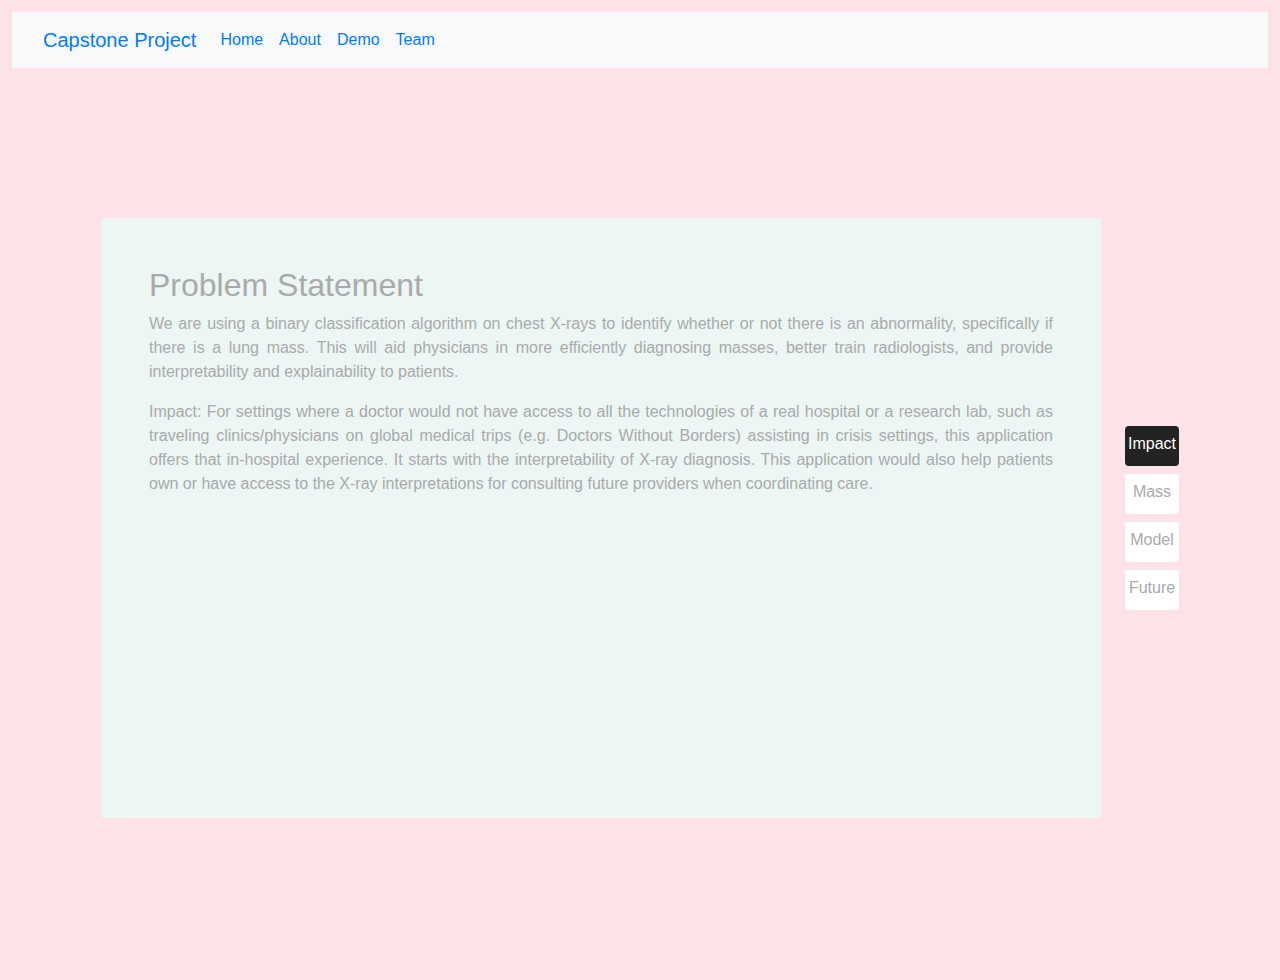
==== templates/about.html @ 0ebb4770 "gradCam heatmap" ====
<!doctype html>
<html lang="en">
  <head>
    <!-- Required meta tags -->
    <meta charset="utf-8">
    <meta name="viewport" content="width=device-width, initial-scale=1, shrink-to-fit=no">

    <!-- Bootstrap CSS -->
    <link rel="stylesheet" href="https://cdn.jsdelivr.net/npm/bootstrap@4.4.1/dist/css/bootstrap.min.css" integrity="sha384-Vkoo8x4CGsO3+Hhxv8T/Q5PaXtkKtu6ug5TOeNV6gBiFeWPGFN9MuhOf23Q9Ifjh" crossorigin="anonymous">
    <link rel="stylesheet" href="https://unpkg.com/sakura.css/css/sakura.css" type="text/css"> 

    <!-- CSS code for carousel -->
    <style >  * {
      margin: 0;
      padding: 0;
      box-sizing: border-box;
  }
              
  body {
      font-family: sans-serif;
      font-size: 16px;
      line-height: 1.5em;
      text-align: justify;
      padding: 12px;
      color: #aaa;
      background-color: #fbe3e8;
  }
              
  #container {
      display: flex;
      justify-content: center;
      align-items: center;
      min-height: 100vh;
  }
              
  #carousel, #navigation {
      flex: initial;
      display: block;
  }
              
  #carousel {
      overflow: hidden;
      width: 1000px;
      height: 600px;
      border-radius:3px;
      background-color: #ebf6f5;
  }
              
  .p-wrapper {
      position: relative;
      width: 100%;
      height: 100%;
      transition: transform 0.4s ease-in-out;
  }
              
  #button_a:checked ~ #carousel .p-wrapper {
      -webkit-transform: translateY(0);
      transform: translateY(0); 
  }
              
  #button_b:checked ~ #carousel .p-wrapper {
      -webkit-transform: translateY(-100%);
      transform: translateY(-100%); 
  }
  
  #button_c:checked ~ #carousel .p-wrapper {
      -webkit-transform: translateY(-200%);
      transform: translateY(-200%); 
  }
  
  #button_d:checked ~ #carousel .p-wrapper {
      -webkit-transform: translateY(-300%);
      transform: translateY(-300%); 
  }
              
  [class^="panel_"] {
      overflow: auto;
      position: relative;
      width: inherit;
      height: inherit;
      padding: 48px;
  }
              
  #navigation {
      margin-left: 24px;
  }
  
  [class^="label_"] {
      display: block;
      cursor: pointer;
      margin: 8px 0;
      width: 54px;
      height: 40px;
      line-height: 36px;
      text-align: center;
      border-radius: 4px;
      color: #aaa;
      background-color: #fff;
      transition: all 0.3s ease;
  }
              
  [class^="label_"]:hover {
      color: #444;
      background-color: #ffeed9;
  }
              
  #button_a:checked ~ #navigation .label_a,
  #button_b:checked ~ #navigation .label_b,
  #button_c:checked ~ #navigation .label_c,
  #button_d:checked ~ #navigation .label_d {
       cursor: default;
       color: #fff;
       background-color: #222;
  }</style>


    <title>About</title>
  </head>

</head>
<body>
<nav class="navbar navbar-expand-lg bg-light">
    <div class="container-fluid">
      <a class="navbar-brand" href="/">Capstone Project</a>
      <button class="navbar-toggler" type="button" data-bs-toggle="collapse" data-bs-target="#navbarSupportedContent" aria-controls="navbarSupportedContent" aria-expanded="false" aria-label="Toggle navigation">
        <span class="navbar-toggler-icon"></span>
      </button>
      <div class="collapse navbar-collapse" id="navbarSupportedContent">
        <ul class="navbar-nav me-auto mb-2 mb-lg-0">
          <li class="nav-item">
            <a class="nav-link active" aria-current="page" href="/">Home</a>
          </li>
          <li class="nav-item">
            <a class="nav-link" href="/about">About</a>
          </li>
          <li class="nav-item">
            <a class="nav-link" href="/demo">Demo</a>
          </li>
          <li class="nav-item">
            <a class="nav-link" href="/team">Team</a>
          </li>
        </ul>
        
      </div>
    </div>
  </nav> 
  <body>
    <!-- <h1>Hello, world!</h1> -->
    <div id="container">
    
    
        <input hidden type="radio" name="carousel-control" id="button_a" checked/>
        <input hidden type="radio" name="carousel-control" id="button_b"/>
        <input hidden type="radio" name="carousel-control" id="button_c"/>
        <input hidden type="radio" name="carousel-control" id="button_d"/>            
                
        
        <div id="carousel">
            <div class="p-wrapper">
                        
                <section class="panel_a">
                    <!-- <h1>Basic Vertical CSS Carousel Demo</h1> -->
                    <h2>Problem Statement</h2>
                    <p>We are using a binary classification algorithm on chest X-rays to identify whether or not there is an abnormality, specifically if there is a lung mass. This will aid physicians in more efficiently diagnosing masses, better train radiologists, and provide interpretability and explainability to patients.</p>
                    <p> Impact: For settings where a doctor would not have access to all the technologies of a real hospital or a research lab, such as traveling clinics/physicians on global medical trips (e.g. Doctors Without Borders) assisting in crisis settings, this application offers that in-hospital experience. It starts with the interpretability of X-ray diagnosis. This application would also help patients own or have access to the X-ray interpretations for consulting future providers when coordinating care.
                    </p>
                </section>
                        
                <section class="panel_b">
                    <h2>What is a Mass?</h2>
                    <p>A lung mass is an area of abnormal growth that’s more than 3 centimeters in diameter; those smaller than that are called nodules. They appear as a white spot on the X-ray and are usually cancerous though sometimes benign.</p>
                    <img src="https://prod-images-static.radiopaedia.org/images/38321803/04291e40a66f2972c36baa6a566135_jumbo.jpeg" width="400", height="500"/>
                </section>
                        
                <section class="panel_c">
                    <h2>Model Under the Hood</h2>
                    <p>Convolutional Neural Network (CNN): DenseNet</p>
                    <ul>
                        <li>Aliquam iaculis enim ut mi bibendum tincidunt.</li>
                        <li>Nulla quis elit in lorem vulputate laoreet.</li>
                        <li>Praesent non lacus euismod, ultricies lectus ac, vehicula arcu.</li>
                        <li>Integer lobortis ipsum vitae velit mollis, at commodo ligula suscipit.</li>
                    </ul>
                    <p>Sed ut leo et mi tristique feugiat. Nunc fermentum diam mauris, in ultricies neque tincidunt dictum. Quisque ac odio dignissim, ornare enim condimentum, faucibus erat. Sed tortor turpis, imperdiet dignissim lacus eget, dignissim vehicula lorem. Mauris semper mi lacus, sit amet rutrum lacus tincidunt sed. Curabitur vel nisl eu magna placerat pretium. Curabitur malesuada sagittis tortor, eget volutpat mi pellentesque quis.</p>
                </section>
                        
                <section class="panel_d">
                    <h2>Future Steps</h2>
                    <p>Detection of other diseases: Currently our application only detects whether or not an X-Ray contains a mass or not, but we hope to extend it to other ailments such as nodules (masses smaller than 3 cm), atelectasis (partial lung collapse), pneumonia, pneumothorax (complete lung collapse), effusion (fluid buildup on the lungs), cardiomegaly (enlarged heart, not lung related but would show up on a chest X-ray), etc.</p>
                </section>
                        
            </div> <!-- // .p-wrapper -->
        </div> <!-- // #carousel -->            
                
        
        <div id="navigation">
            <label for="button_a" class="label_a"> <span>Impact</span> </label>
            <label for="button_b" class="label_b"> <span>Mass</span> </label>
            <label for="button_c" class="label_c"> <span>Model</span> </label>
            <label for="button_d" class="label_d"> <span>Future</span> </label>
        </div> <!-- // #navigation -->               
                
        
    </div> <!-- // #container -->



    <!-- Optional JavaScript -->
    <!-- jQuery first, then Popper.js, then Bootstrap JS -->
    <script src="https://code.jquery.com/jquery-3.4.1.slim.min.js" integrity="sha384-J6qa4849blE2+poT4WnyKhv5vZF5SrPo0iEjwBvKU7imGFAV0wwj1yYfoRSJoZ+n" crossorigin="anonymous"></script>
    <script src="https://cdn.jsdelivr.net/npm/popper.js@1.16.0/dist/umd/popper.min.js" integrity="sha384-Q6E9RHvbIyZFJoft+2mJbHaEWldlvI9IOYy5n3zV9zzTtmI3UksdQRVvoxMfooAo" crossorigin="anonymous"></script>
    <script src="https://cdn.jsdelivr.net/npm/bootstrap@4.4.1/dist/js/bootstrap.min.js" integrity="sha384-wfSDF2E50Y2D1uUdj0O3uMBJnjuUD4Ih7YwaYd1iqfktj0Uod8GCExl3Og8ifwB6" crossorigin="anonymous"></script>
  </body>
</html>
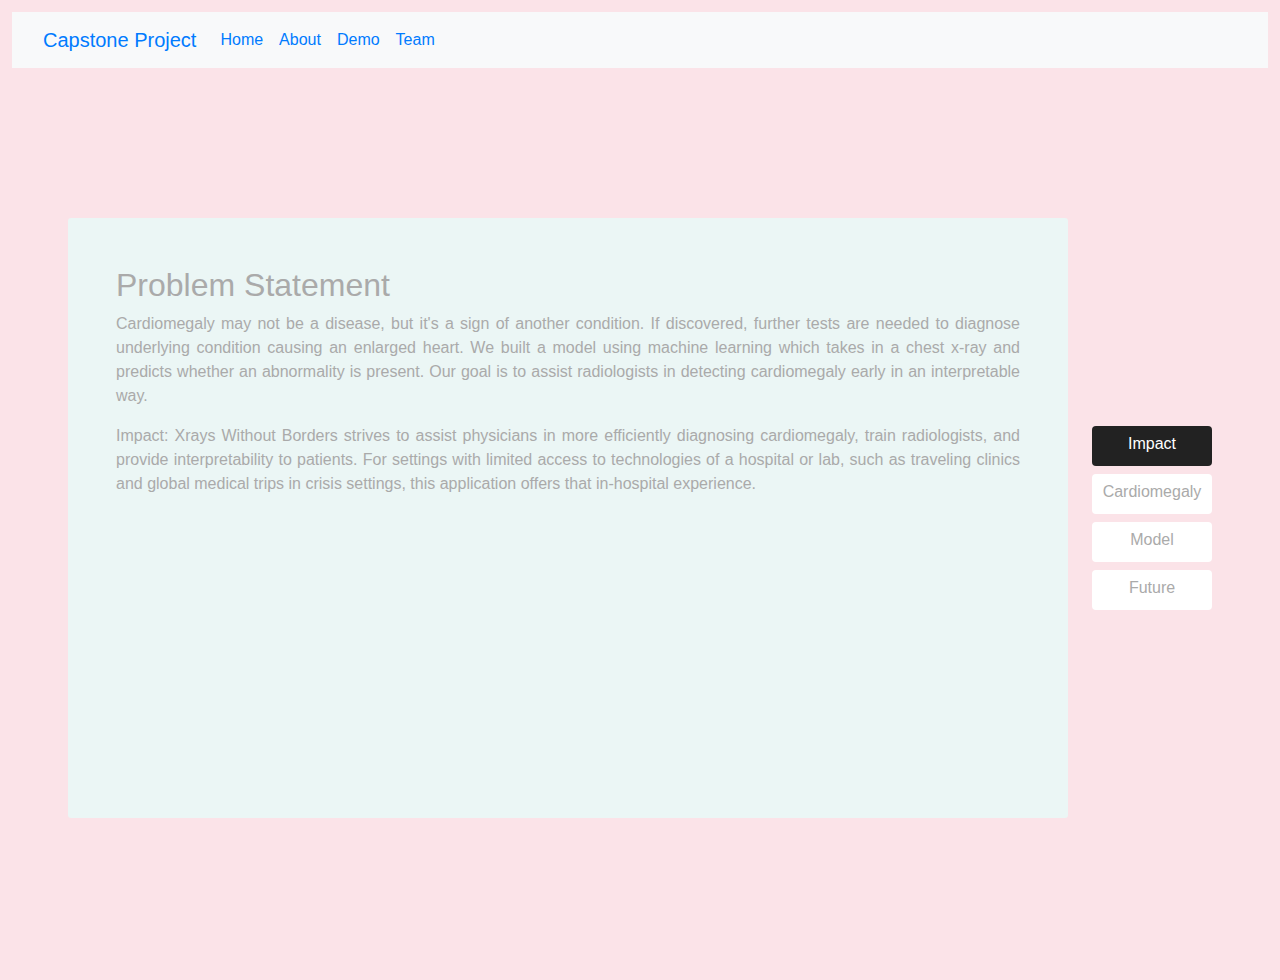
==== commit ceacc2d0: "about and result" ====
--- a/templates/about.html
+++ b/templates/about.html
@@ -89,7 +89,7 @@
       display: block;
       cursor: pointer;
       margin: 8px 0;
-      width: 54px;
+      width: 120px;
       height: 40px;
       line-height: 36px;
       text-align: center;
@@ -161,14 +161,18 @@
                 <section class="panel_a">
                     <!-- <h1>Basic Vertical CSS Carousel Demo</h1> -->
                     <h2>Problem Statement</h2>
-                    <p>We are using a binary classification algorithm on chest X-rays to identify whether or not there is an abnormality, specifically if there is a lung mass. This will aid physicians in more efficiently diagnosing masses, better train radiologists, and provide interpretability and explainability to patients.</p>
-                    <p> Impact: For settings where a doctor would not have access to all the technologies of a real hospital or a research lab, such as traveling clinics/physicians on global medical trips (e.g. Doctors Without Borders) assisting in crisis settings, this application offers that in-hospital experience. It starts with the interpretability of X-ray diagnosis. This application would also help patients own or have access to the X-ray interpretations for consulting future providers when coordinating care.
-                    </p>
+                    <p> Cardiomegaly may not be a disease, but it's a sign of another condition. If discovered, further tests are needed to diagnose underlying condition causing an enlarged heart.
+                      We built a model using machine learning which takes in a chest x-ray and predicts whether an abnormality is present. 
+                      Our goal is to assist radiologists in detecting cardiomegaly early in an interpretable way.  </p>     
+                
+                    <p> Impact: Xrays Without Borders strives to assist physicians in more efficiently diagnosing cardiomegaly, train radiologists, and provide interpretability to patients.
+                        For settings with limited access to technologies of a hospital or lab, such as traveling clinics and
+                      global medical trips in crisis settings, this application offers that in-hospital experience. </p>
                 </section>
                         
                 <section class="panel_b">
-                    <h2>What is a Mass?</h2>
-                    <p>A lung mass is an area of abnormal growth that’s more than 3 centimeters in diameter; those smaller than that are called nodules. They appear as a white spot on the X-ray and are usually cancerous though sometimes benign.</p>
+                    <h3>What is Cardiomegaly?</h3>
+                    <p>[TODO: Replace with Cardiomegaly -> Text + Image] A lung mass is an area of abnormal growth that’s more than 3 centimeters in diameter; those smaller than that are called nodules. They appear as a white spot on the X-ray and are usually cancerous though sometimes benign.</p>
                     <img src="https://prod-images-static.radiopaedia.org/images/38321803/04291e40a66f2972c36baa6a566135_jumbo.jpeg" width="400", height="500"/>
                 </section>
                         
@@ -181,7 +185,7 @@
                         <li>Praesent non lacus euismod, ultricies lectus ac, vehicula arcu.</li>
                         <li>Integer lobortis ipsum vitae velit mollis, at commodo ligula suscipit.</li>
                     </ul>
-                    <p>Sed ut leo et mi tristique feugiat. Nunc fermentum diam mauris, in ultricies neque tincidunt dictum. Quisque ac odio dignissim, ornare enim condimentum, faucibus erat. Sed tortor turpis, imperdiet dignissim lacus eget, dignissim vehicula lorem. Mauris semper mi lacus, sit amet rutrum lacus tincidunt sed. Curabitur vel nisl eu magna placerat pretium. Curabitur malesuada sagittis tortor, eget volutpat mi pellentesque quis.</p>
+                    <p>GradCam... </p>
                 </section>
                         
                 <section class="panel_d">
@@ -195,7 +199,7 @@
         
         <div id="navigation">
             <label for="button_a" class="label_a"> <span>Impact</span> </label>
-            <label for="button_b" class="label_b"> <span>Mass</span> </label>
+            <label for="button_b" class="label_b"> <span>Cardiomegaly</span> </label>
             <label for="button_c" class="label_c"> <span>Model</span> </label>
             <label for="button_d" class="label_d"> <span>Future</span> </label>
         </div> <!-- // #navigation -->               
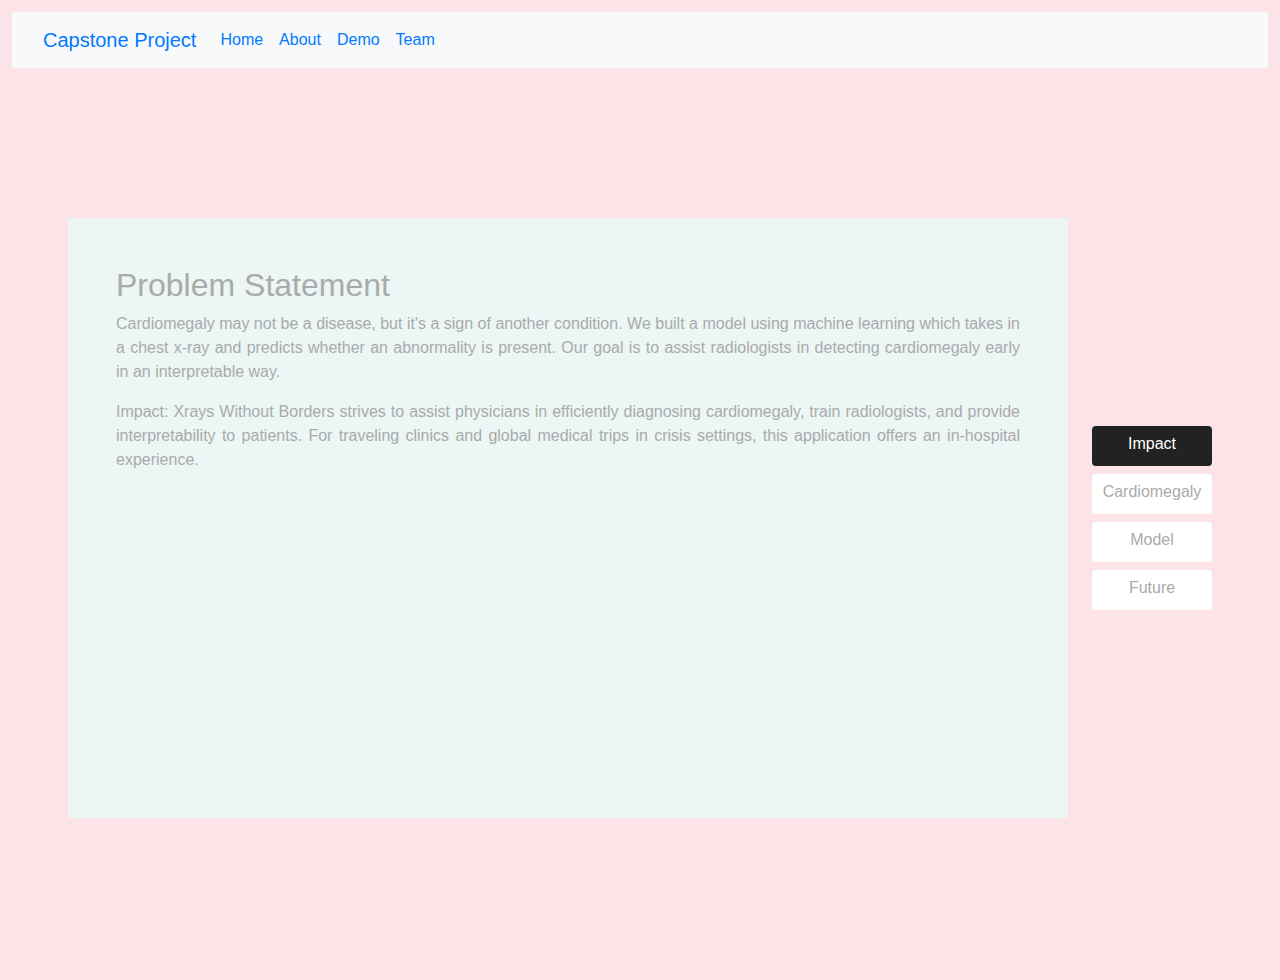
==== commit 8ac03d5e: "fix resize and edit about" ====
--- a/templates/about.html
+++ b/templates/about.html
@@ -154,44 +154,49 @@
         <input hidden type="radio" name="carousel-control" id="button_c"/>
         <input hidden type="radio" name="carousel-control" id="button_d"/>            
                 
-        
         <div id="carousel">
             <div class="p-wrapper">
                         
                 <section class="panel_a">
                     <!-- <h1>Basic Vertical CSS Carousel Demo</h1> -->
                     <h2>Problem Statement</h2>
-                    <p> Cardiomegaly may not be a disease, but it's a sign of another condition. If discovered, further tests are needed to diagnose underlying condition causing an enlarged heart.
+                    <p> Cardiomegaly may not be a disease, but it's a sign of another condition. 
                       We built a model using machine learning which takes in a chest x-ray and predicts whether an abnormality is present. 
                       Our goal is to assist radiologists in detecting cardiomegaly early in an interpretable way.  </p>     
                 
-                    <p> Impact: Xrays Without Borders strives to assist physicians in more efficiently diagnosing cardiomegaly, train radiologists, and provide interpretability to patients.
-                        For settings with limited access to technologies of a hospital or lab, such as traveling clinics and
-                      global medical trips in crisis settings, this application offers that in-hospital experience. </p>
+                    <p> Impact: Xrays Without Borders strives to assist physicians in efficiently diagnosing cardiomegaly, train radiologists, and provide interpretability to patients.
+                        For traveling clinics and global medical trips in crisis settings, this application offers an in-hospital experience. </p>
                 </section>
                         
                 <section class="panel_b">
                     <h3>What is Cardiomegaly?</h3>
-                    <p>[TODO: Replace with Cardiomegaly -> Text + Image] A lung mass is an area of abnormal growth that’s more than 3 centimeters in diameter; those smaller than that are called nodules. They appear as a white spot on the X-ray and are usually cancerous though sometimes benign.</p>
-                    <img src="https://prod-images-static.radiopaedia.org/images/38321803/04291e40a66f2972c36baa6a566135_jumbo.jpeg" width="400", height="500"/>
+                    <p>Cardiomegaly is an enlarged heart. While not a disease, it’s usually sign of another condition, such as a heart valve problem, heart disease, a prior heart attack, or stress caused by pregnancy or certain infections.</p>
+                    <img src="https://scontent-sjc3-1.xx.fbcdn.net/v/t1.15752-9/295058859_339062111774546_5275896347035660776_n.png?_nc_cat=108&ccb=1-7&_nc_sid=ae9488&_nc_ohc=SjfG2WRURYsAX_jlzze&tn=N7agiG9ZH-YkeWms&_nc_ht=scontent-sjc3-1.xx&oh=03_AVL3PtS98ZwMamChQWLcNftQqibfaT3In96Ql4FsPKA4FA&oe=630A24E8" width="400", height="500"/>
                 </section>
                         
                 <section class="panel_c">
-                    <h2>Model Under the Hood</h2>
+                    <h3>Model Under the Hood</h3>
                     <p>Convolutional Neural Network (CNN): DenseNet</p>
                     <ul>
-                        <li>Aliquam iaculis enim ut mi bibendum tincidunt.</li>
-                        <li>Nulla quis elit in lorem vulputate laoreet.</li>
-                        <li>Praesent non lacus euismod, ultricies lectus ac, vehicula arcu.</li>
-                        <li>Integer lobortis ipsum vitae velit mollis, at commodo ligula suscipit.</li>
+                        <li>Many convolutional layers, which can capture small details in X-Ray images </li>
+                        <li>Start with frozen pre-trained weights on ImageNet</li>
+                        <li>Final sigmoid layer for binary classification </li>
                     </ul>
-                    <p>GradCam... </p>
+                    <p>GradCam: </p>
+                    <ul>
+                      <li>Localization map that highlights important regions in the image</li>
+                      <li>Uses last convolutional layer</li>
+                      <li>Confidence score/probability from the final layer of our binary classification model....</li>
+                  </ul>
+                  <p>Constraints/Disclaimers</p>
                 </section>
                         
                 <section class="panel_d">
                     <h2>Future Steps</h2>
-                    <p>Detection of other diseases: Currently our application only detects whether or not an X-Ray contains a mass or not, but we hope to extend it to other ailments such as nodules (masses smaller than 3 cm), atelectasis (partial lung collapse), pneumonia, pneumothorax (complete lung collapse), effusion (fluid buildup on the lungs), cardiomegaly (enlarged heart, not lung related but would show up on a chest X-ray), etc.</p>
-                </section>
+                    <p>Detection of other diseases: We hope to create a model that is generalizable to other diseases such as mass, nodules, atelectasis, pneumonia, pneumothorax, effusion, etc. </p>
+                    <p> Object detection: Using computer vision to construct bounding box to highlight area of abnormality if present.</p>
+                    <img src="../static/images/bbox_img.jpg"  alt="">
+                  </section>
                         
             </div> <!-- // .p-wrapper -->
         </div> <!-- // #carousel -->            
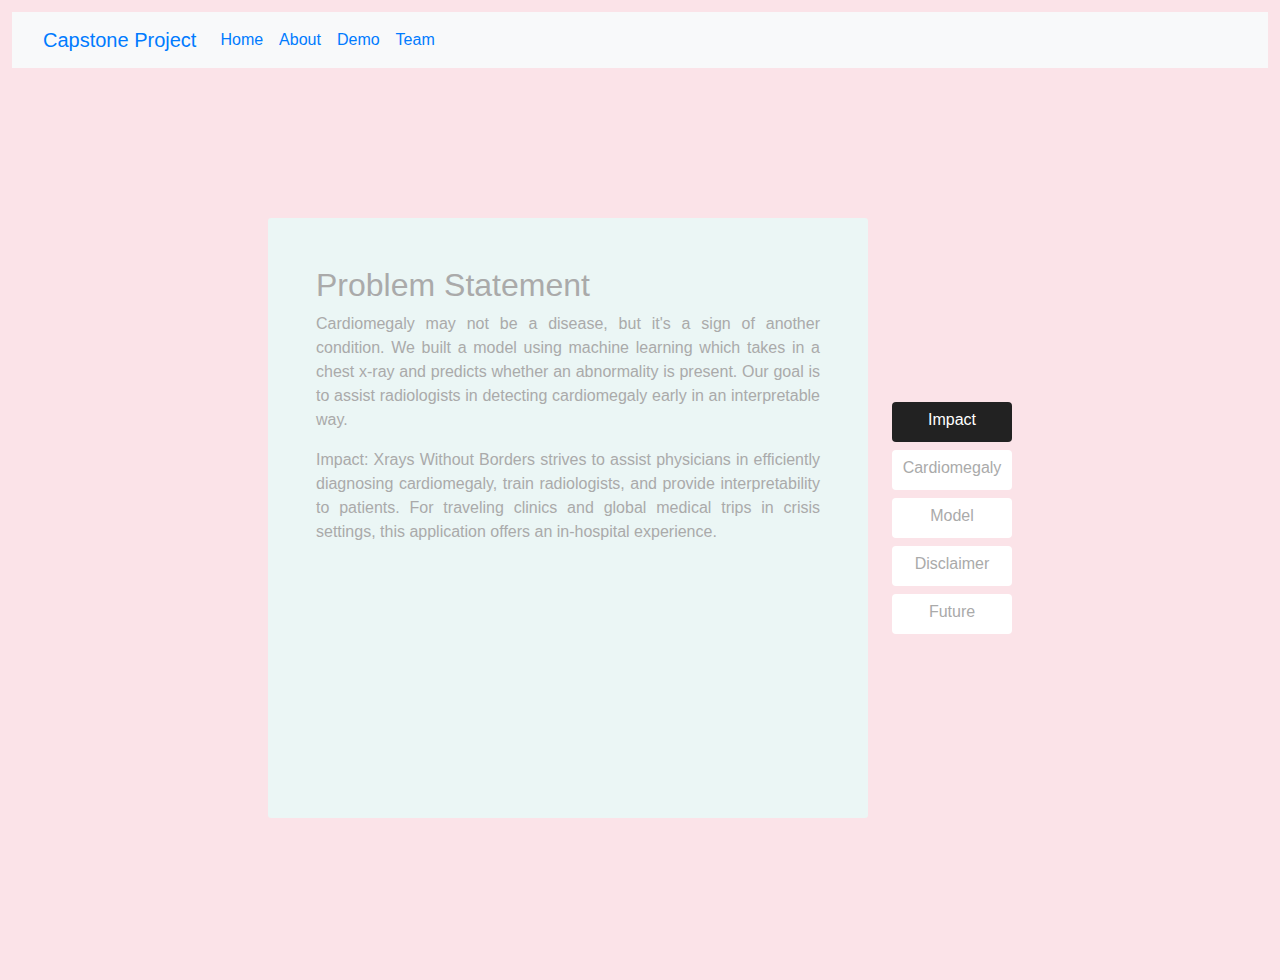
==== commit ef2217ad: "new model and edit about" ====
--- a/templates/about.html
+++ b/templates/about.html
@@ -9,14 +9,14 @@
     <link rel="stylesheet" href="https://cdn.jsdelivr.net/npm/bootstrap@4.4.1/dist/css/bootstrap.min.css" integrity="sha384-Vkoo8x4CGsO3+Hhxv8T/Q5PaXtkKtu6ug5TOeNV6gBiFeWPGFN9MuhOf23Q9Ifjh" crossorigin="anonymous">
     <link rel="stylesheet" href="https://unpkg.com/sakura.css/css/sakura.css" type="text/css"> 
 
-    <!-- CSS code for carousel -->
-    <style >  * {
-      margin: 0;
-      padding: 0;
-      box-sizing: border-box;
-  }
-              
-  body {
+<style>
+    * {
+    margin: 0;
+    padding: 0;
+    box-sizing: border-box;
+}
+            
+body {
       font-family: sans-serif;
       font-size: 16px;
       line-height: 1.5em;
@@ -25,67 +25,71 @@
       color: #aaa;
       background-color: #fbe3e8;
   }
-              
-  #container {
-      display: flex;
-      justify-content: center;
-      align-items: center;
-      min-height: 100vh;
-  }
-              
-  #carousel, #navigation {
-      flex: initial;
-      display: block;
-  }
-              
-  #carousel {
-      overflow: hidden;
-      width: 1000px;
-      height: 600px;
-      border-radius:3px;
-      background-color: #ebf6f5;
-  }
-              
-  .p-wrapper {
-      position: relative;
-      width: 100%;
-      height: 100%;
-      transition: transform 0.4s ease-in-out;
-  }
-              
-  #button_a:checked ~ #carousel .p-wrapper {
-      -webkit-transform: translateY(0);
-      transform: translateY(0); 
-  }
-              
-  #button_b:checked ~ #carousel .p-wrapper {
-      -webkit-transform: translateY(-100%);
-      transform: translateY(-100%); 
-  }
-  
-  #button_c:checked ~ #carousel .p-wrapper {
-      -webkit-transform: translateY(-200%);
-      transform: translateY(-200%); 
-  }
-  
-  #button_d:checked ~ #carousel .p-wrapper {
-      -webkit-transform: translateY(-300%);
-      transform: translateY(-300%); 
-  }
-              
-  [class^="panel_"] {
-      overflow: auto;
-      position: relative;
-      width: inherit;
-      height: inherit;
-      padding: 48px;
-  }
-              
-  #navigation {
-      margin-left: 24px;
-  }
-  
-  [class^="label_"] {
+            
+#container {
+    display: flex;
+    justify-content: center;
+    align-items: center;
+    min-height: 100vh;
+}
+            
+#carousel, #navigation {
+    flex: initial;
+    display: block;
+}
+            
+#carousel {
+    overflow: hidden;
+    width: 600px;
+    height: 600px;
+    border-radius: 3px;
+    background-color: #ebf6f5;
+}
+            
+.p-wrapper {
+    position: relative;
+    width: 100%;
+    height: 100%;
+    transition: transform 0.4s ease-in-out;
+}
+            
+#button_a:checked ~ #carousel .p-wrapper {
+    -webkit-transform: translateY(0);
+    transform: translateY(0); 
+}
+            
+#button_b:checked ~ #carousel .p-wrapper {
+    -webkit-transform: translateY(-100%);
+    transform: translateY(-100%); 
+}
+
+#button_c:checked ~ #carousel .p-wrapper {
+    -webkit-transform: translateY(-200%);
+    transform: translateY(-200%); 
+}
+
+#button_d:checked ~ #carousel .p-wrapper {
+    -webkit-transform: translateY(-300%);
+    transform: translateY(-300%); 
+}
+#button_e:checked ~ #carousel .p-wrapper {
+    -webkit-transform: translateY(-400%);
+    transform: translateY(-400%); 
+}
+            
+[class^="panel_"] {
+    overflow: auto;
+    position: relative;
+    width: inherit;
+    height: inherit;
+    padding: 48px;
+}
+            
+#navigation {
+    margin-left: 24px;
+}
+
+[class^="label_"] {
       display: block;
       cursor: pointer;
       margin: 8px 0;
@@ -98,127 +102,124 @@
       background-color: #fff;
       transition: all 0.3s ease;
   }
-              
-  [class^="label_"]:hover {
-      color: #444;
-      background-color: #ffeed9;
-  }
-              
-  #button_a:checked ~ #navigation .label_a,
-  #button_b:checked ~ #navigation .label_b,
-  #button_c:checked ~ #navigation .label_c,
-  #button_d:checked ~ #navigation .label_d {
-       cursor: default;
-       color: #fff;
-       background-color: #222;
-  }</style>
-
-
-    <title>About</title>
-  </head>
-
+            
+[class^="label_"]:hover {
+    color: #444;
+    background-color: #ffeed9;
+}
+            
+#button_a:checked ~ #navigation .label_a,
+#button_b:checked ~ #navigation .label_b,
+#button_c:checked ~ #navigation .label_c,
+#button_d:checked ~ #navigation .label_d,
+#button_e:checked ~ #navigation .label_e
+ {
+     cursor: default;
+     color: #fff;
+     background-color: #222;
+}
+</style>
+
+<title>About</title>
 </head>
+
 <body>
 <nav class="navbar navbar-expand-lg bg-light">
-    <div class="container-fluid">
-      <a class="navbar-brand" href="/">Capstone Project</a>
-      <button class="navbar-toggler" type="button" data-bs-toggle="collapse" data-bs-target="#navbarSupportedContent" aria-controls="navbarSupportedContent" aria-expanded="false" aria-label="Toggle navigation">
-        <span class="navbar-toggler-icon"></span>
-      </button>
-      <div class="collapse navbar-collapse" id="navbarSupportedContent">
-        <ul class="navbar-nav me-auto mb-2 mb-lg-0">
-          <li class="nav-item">
-            <a class="nav-link active" aria-current="page" href="/">Home</a>
-          </li>
-          <li class="nav-item">
-            <a class="nav-link" href="/about">About</a>
-          </li>
-          <li class="nav-item">
-            <a class="nav-link" href="/demo">Demo</a>
-          </li>
-          <li class="nav-item">
-            <a class="nav-link" href="/team">Team</a>
-          </li>
-        </ul>
-        
-      </div>
+  <div class="container-fluid">
+    <a class="navbar-brand" href="/">Capstone Project</a>
+    <button class="navbar-toggler" type="button" data-bs-toggle="collapse" data-bs-target="#navbarSupportedContent" aria-controls="navbarSupportedContent" aria-expanded="false" aria-label="Toggle navigation">
+      <span class="navbar-toggler-icon"></span>
+    </button>
+    <div class="collapse navbar-collapse" id="navbarSupportedContent">
+      <ul class="navbar-nav me-auto mb-2 mb-lg-0">
+        <li class="nav-item">
+          <a class="nav-link active" aria-current="page" href="/">Home</a>
+        </li>
+        <li class="nav-item">
+          <a class="nav-link" href="/about">About</a>
+        </li>
+        <li class="nav-item">
+          <a class="nav-link" href="/demo">Demo</a>
+        </li>
+        <li class="nav-item">
+          <a class="nav-link" href="/team">Team</a>
+        </li>
+      </ul>
+      
     </div>
-  </nav> 
-  <body>
-    <!-- <h1>Hello, world!</h1> -->
-    <div id="container">
+  </div>
+</nav> 
+<body>
+<div id="container">
     
     
-        <input hidden type="radio" name="carousel-control" id="button_a" checked/>
-        <input hidden type="radio" name="carousel-control" id="button_b"/>
-        <input hidden type="radio" name="carousel-control" id="button_c"/>
-        <input hidden type="radio" name="carousel-control" id="button_d"/>            
-                
-        <div id="carousel">
-            <div class="p-wrapper">
-                        
-                <section class="panel_a">
-                    <!-- <h1>Basic Vertical CSS Carousel Demo</h1> -->
-                    <h2>Problem Statement</h2>
-                    <p> Cardiomegaly may not be a disease, but it's a sign of another condition. 
-                      We built a model using machine learning which takes in a chest x-ray and predicts whether an abnormality is present. 
-                      Our goal is to assist radiologists in detecting cardiomegaly early in an interpretable way.  </p>     
-                
-                    <p> Impact: Xrays Without Borders strives to assist physicians in efficiently diagnosing cardiomegaly, train radiologists, and provide interpretability to patients.
-                        For traveling clinics and global medical trips in crisis settings, this application offers an in-hospital experience. </p>
-                </section>
-                        
-                <section class="panel_b">
-                    <h3>What is Cardiomegaly?</h3>
-                    <p>Cardiomegaly is an enlarged heart. While not a disease, it’s usually sign of another condition, such as a heart valve problem, heart disease, a prior heart attack, or stress caused by pregnancy or certain infections.</p>
-                    <img src="https://scontent-sjc3-1.xx.fbcdn.net/v/t1.15752-9/295058859_339062111774546_5275896347035660776_n.png?_nc_cat=108&ccb=1-7&_nc_sid=ae9488&_nc_ohc=SjfG2WRURYsAX_jlzze&tn=N7agiG9ZH-YkeWms&_nc_ht=scontent-sjc3-1.xx&oh=03_AVL3PtS98ZwMamChQWLcNftQqibfaT3In96Ql4FsPKA4FA&oe=630A24E8" width="400", height="500"/>
-                </section>
-                        
-                <section class="panel_c">
-                    <h3>Model Under the Hood</h3>
-                    <p>Convolutional Neural Network (CNN): DenseNet</p>
-                    <ul>
-                        <li>Many convolutional layers, which can capture small details in X-Ray images </li>
-                        <li>Start with frozen pre-trained weights on ImageNet</li>
-                        <li>Final sigmoid layer for binary classification </li>
-                    </ul>
-                    <p>GradCam: </p>
-                    <ul>
-                      <li>Localization map that highlights important regions in the image</li>
-                      <li>Uses last convolutional layer</li>
-                      <li>Confidence score/probability from the final layer of our binary classification model....</li>
-                  </ul>
-                  <p>Constraints/Disclaimers</p>
-                </section>
-                        
-                <section class="panel_d">
-                    <h2>Future Steps</h2>
-                    <p>Detection of other diseases: We hope to create a model that is generalizable to other diseases such as mass, nodules, atelectasis, pneumonia, pneumothorax, effusion, etc. </p>
-                    <p> Object detection: Using computer vision to construct bounding box to highlight area of abnormality if present.</p>
-                    <img src="../static/images/bbox_img.jpg"  alt="">
-                  </section>
-                        
-            </div> <!-- // .p-wrapper -->
-        </div> <!-- // #carousel -->            
-                
-        
-        <div id="navigation">
-            <label for="button_a" class="label_a"> <span>Impact</span> </label>
-            <label for="button_b" class="label_b"> <span>Cardiomegaly</span> </label>
-            <label for="button_c" class="label_c"> <span>Model</span> </label>
-            <label for="button_d" class="label_d"> <span>Future</span> </label>
-        </div> <!-- // #navigation -->               
-                
-        
-    </div> <!-- // #container -->
-
-
-
-    <!-- Optional JavaScript -->
-    <!-- jQuery first, then Popper.js, then Bootstrap JS -->
-    <script src="https://code.jquery.com/jquery-3.4.1.slim.min.js" integrity="sha384-J6qa4849blE2+poT4WnyKhv5vZF5SrPo0iEjwBvKU7imGFAV0wwj1yYfoRSJoZ+n" crossorigin="anonymous"></script>
-    <script src="https://cdn.jsdelivr.net/npm/popper.js@1.16.0/dist/umd/popper.min.js" integrity="sha384-Q6E9RHvbIyZFJoft+2mJbHaEWldlvI9IOYy5n3zV9zzTtmI3UksdQRVvoxMfooAo" crossorigin="anonymous"></script>
-    <script src="https://cdn.jsdelivr.net/npm/bootstrap@4.4.1/dist/js/bootstrap.min.js" integrity="sha384-wfSDF2E50Y2D1uUdj0O3uMBJnjuUD4Ih7YwaYd1iqfktj0Uod8GCExl3Og8ifwB6" crossorigin="anonymous"></script>
-  </body>
-</html>
-
+    <input hidden type="radio" name="carousel-control" id="button_a" checked/>
+    <input hidden type="radio" name="carousel-control" id="button_b"/>
+    <input hidden type="radio" name="carousel-control" id="button_c"/>
+    <input hidden type="radio" name="carousel-control" id="button_d"/>            
+    <input hidden type="radio" name="carousel-control" id="button_e"/>            
+
+    
+    <div id="carousel">
+        <div class="p-wrapper">
+                    
+            <section class="panel_a">
+                <h2>Problem Statement</h2>
+                <p> Cardiomegaly may not be a disease, but it's a sign of another condition. 
+                  We built a model using machine learning which takes in a chest x-ray and predicts whether an abnormality is present. 
+                  Our goal is to assist radiologists in detecting cardiomegaly early in an interpretable way.  </p>     
+            
+                <p> Impact: Xrays Without Borders strives to assist physicians in efficiently diagnosing cardiomegaly, train radiologists, and provide interpretability to patients.
+                    For traveling clinics and global medical trips in crisis settings, this application offers an in-hospital experience. </p>
+            </section>
+                    
+            <section class="panel_b">
+                <h3>What is Cardiomegaly?</h3>
+                <p>Cardiomegaly is an enlarged heart. While not a disease, it’s usually sign of another condition, such as a heart valve problem, heart disease, a prior heart attack, or stress caused by pregnancy or certain infections.</p>
+                <img src="https://scontent-sjc3-1.xx.fbcdn.net/v/t1.15752-9/295058859_339062111774546_5275896347035660776_n.png?_nc_cat=108&ccb=1-7&_nc_sid=ae9488&_nc_ohc=SjfG2WRURYsAX_jlzze&tn=N7agiG9ZH-YkeWms&_nc_ht=scontent-sjc3-1.xx&oh=03_AVL3PtS98ZwMamChQWLcNftQqibfaT3In96Ql4FsPKA4FA&oe=630A24E8" width="400", height="500"/>
+            </section>
+                    
+                    
+            <section class="panel_c">
+                <h3>Model Under the Hood</h3>
+                <p>Convolutional Neural Network (CNN): DenseNet</p>
+                <ul>
+                    <li>Many convolutional layers, which can capture small details in X-Ray images </li>
+                    <li>Start with frozen pre-trained weights on ImageNet</li>
+                    <li>Final sigmoid layer for binary classification </li>
+                </ul>
+                <p>GradCam: </p>
+                <ul>
+                  <li>Localization map that highlights important regions in the image</li>
+                  <li>Uses last convolutional layer</li>
+                  <li>Confidence score/probability from the final layer of our binary classification model.... </li>
+              </ul>
+            </section>
+                    
+            <section class="panel_d">
+                <h2>Disclaimer</h2>
+                <p>This tool is intended for use by physicians in diagnosing cardiomegaly from an X-ray image as well as patients in having better access and ownership of their diagnoses. </p>
+                <p> It is not a replacement for a physician or a consultation with them.</p>
+                <p> We also cannot guarantee the accuracy of our website's predictions. Please consult a medical professional for medical advice.</p>
+            </section>
+
+            <section class="panel_e">
+                <h2>Future Steps</h2>
+                <p>Detection of other diseases: We hope to create a model that is generalizable to other diseases such as mass, nodules, atelectasis, pneumonia, pneumothorax, effusion, etc. </p>
+                <p> Object detection: Using computer vision to construct bounding box to highlight area of abnormality if present.</p>
+                <img src="../static/images/bbox_img.jpg" >
+              </section>
+
+
+        </div> <!-- // .p-wrapper -->
+    </div> <!-- // #carousel -->            
+            
+    <div id="navigation">
+        <label for="button_a" class="label_a"> <span>Impact</span> </label>
+        <label for="button_b" class="label_b"> <span>Cardiomegaly</span> </label>
+        <label for="button_c" class="label_c"> <span>Model</span> </label>
+        <label for="button_d" class="label_d"> <span>Disclaimer</span> </label>
+        <label for="button_e" class="label_e"> <span>Future</span> </label>
+
+    </div> <!-- // #navigation -->               
+</div> <!-- // #container -->